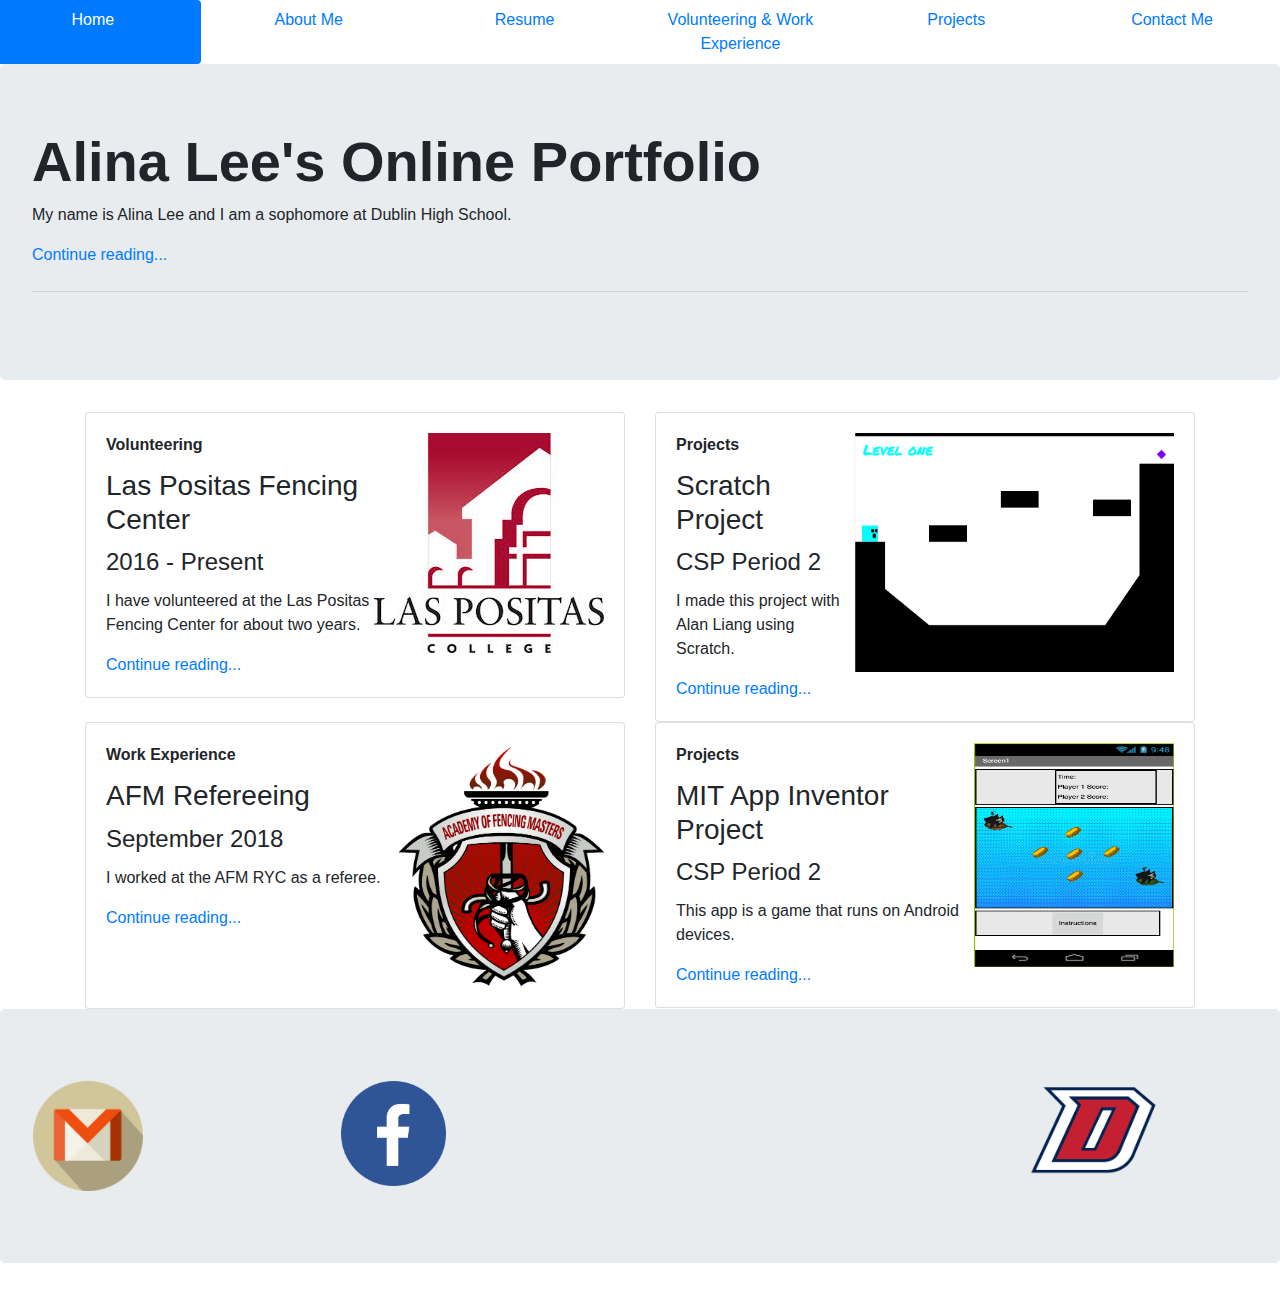
==== index.html @ e9a0cd4d "fixed cards" ====
<!DOCTYPE html>
<html lang="en">
    <head>
        <link href="bootstrap-4.1.2-dist/css/bootstrap.css" rel="stylesheet" type="text/css">
        <meta charset="utf-8">
        <title>Home Page</title>
    </head>
    <body>
        <header> <!-- navigation -->
            <div class="row">
                <nav class="nav nav-pills nav-justified nav-fill col-sm-12 text-center" role="navigation">
                    <a class="nav-item nav-link active" href="index.html">Home</a>
                    <a class="nav-item nav-link" href="Lee_AboutMe.html">About Me</a>
                    <a class="nav-item nav-link" href="resume.html">Resume</a>
                    <a class="nav-item nav-link" href="volunteerworkexp.html">Volunteering & Work Experience</a>
                    <a class="nav-item nav-link" href="projects.html">Projects</a>
                    <a class="nav-item nav-link" href="contactme.html">Contact Me</a>
                </nav>
            </div>
        </header>
        
        <div class="jumbotron"> <!-- title for about me -->
          <h1 class="display-4 text-left font-weight-bold">Alina Lee's Online Portfolio</h1>
          <p class="text-left">My name is Alina Lee and I am a sophomore at Dublin High School.</p>
          <p class="text-left"><a href="Lee_AboutMe.html">Continue reading...</a></p>
          <hr class="my-4">
        </div>
    <div class= "container">
    <div class="row"> <!--start row-->
        <div class="col-sm-6">
            <div class="card"> <!-- volunteer at LPFC -->
                <div class="card-body">
                    <img src="Images/laspositas.jpg" align="right" />
                    <p class="card-title font-weight-bold">Volunteering</p>
                    <h3 class="card-title">Las Positas Fencing Center</h3>
                    <h4 class="card-title">2016 - Present</h4>
                    <p class="card-text">I have volunteered at the Las Positas Fencing Center for about two years.</p>
                    <a href="#" class="card-link"><a href="volunteerworkexp.html">Continue reading...</a></a>
                </div>
            </div>
        </div>
        <div class="col-sm-6">
            <div class="card"> <!-- projects -->
                <div class="card-body">
                    <img src="Images/platform.png" width=320 align="right" />
                    <p class="card-title font-weight-bold">Projects</p>
                    <h3 class="card-title">Scratch Project</h3>
                    <h4 class="card-title">CSP Period 2</h4>
                    <p class="card-text">I made this project with Alan Liang using Scratch.</p>
                    <a href="#" class="card-link"><a href="projects.html">Continue reading...</a></a>
                </div>
            </div>
        </div>
    </div><!--end row-->
    
    <div class="row"> <!-- start row -->
        <div class="col-sm-6">
            <div class="card"> <!-- work experience -->
                <div class="card-body">
                    <img src="Images/afm.jpg" width=208 align="right" />
                    <p class="card-title font-weight-bold">Work Experience</p>
                    <h3 class="card-title">AFM Refereeing</h3>
                    <h4 class="card-title">September 2018</h4>
                    <p class="card-text">I worked at the AFM RYC as a referee.</p>
                    <a href="#" class="card-link"><a href="volunteerworkexp.html#afm">Continue reading...</a></a>
                </div>
            </div>
        </div>
        <div class="col-sm-6">
            <div class="card"> <!-- projects -->
                <div class="card-body">
                    <img src="Images/getthegold.png" height=224 width=200 align="right" />
                    <p class="card-title font-weight-bold">Projects</p>
                    <h3 class="card-title">MIT App Inventor Project</h3>
                    <h4 class="card-title">CSP Period 2</h4>
                    <p class="card-text">This app is a game that runs on Android devices.</p>
                    <a href="#" class="card-link"><a href="projects.html#mit">Continue reading...</a></a>
                </div>
            </div>
        </div>
    </div><!--end row-->
    </div>
    
        <footer class="jumbotron"> <!-- contacting me -->
            <div class="row">
                <nav class="nav nav-pills nav-justified  col-sm-12" role="navigation">
                    <a class="nav-item nav-link" href="mailto:lee9037@mydusd.org" target="_blank"><img src="Images/emailtrans.png" align="left" width=110 /></a>
                    <a class="nav-item nav-link" href="https://www.facebook.com" target="_blank"><img src="Images/facebook.png" align="left" width=105 /></a>
                    <a class="nav-item nav-link" href=""></a>
                    <a class="nav-item nav-link" href="https://www.dublin.k12.ca.us/dhs" target="_blank"><img src="Images/dhslogo.png" align="center" width=130 /></a>
                </nav>
            </div>
        </footer>
    </body>
</html>
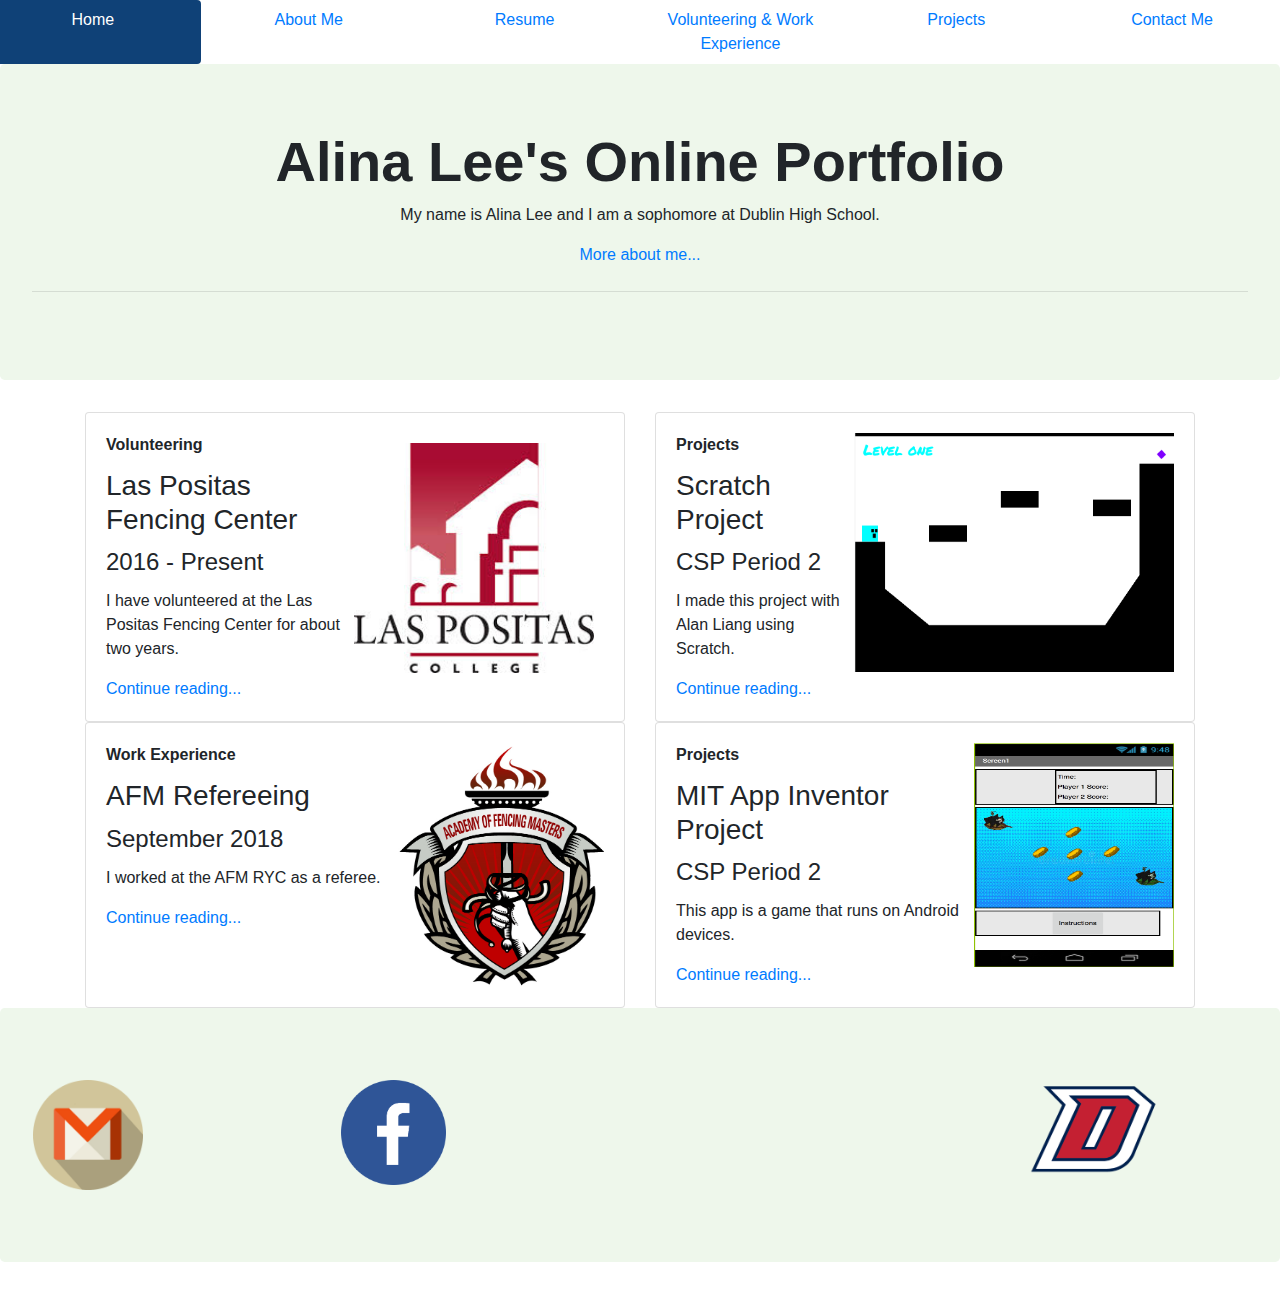
==== commit f6851f8c: "third commit" ====
--- a/index.html
+++ b/index.html
@@ -18,11 +18,10 @@
                 </nav>
             </div>
         </header>
-        
         <div class="jumbotron"> <!-- title for about me -->
-          <h1 class="display-4 text-left font-weight-bold">Alina Lee's Online Portfolio</h1>
-          <p class="text-left">My name is Alina Lee and I am a sophomore at Dublin High School.</p>
-          <p class="text-left"><a href="Lee_AboutMe.html">Continue reading...</a></p>
+          <h1 class="display-4 text-center font-weight-bold">Alina Lee's Online Portfolio</h1>
+          <p class="text-center">My name is Alina Lee and I am a sophomore at Dublin High School.</p>
+          <p class="text-center"><a href="Lee_AboutMe.html">More about me...</a></p>
           <hr class="my-4">
         </div>
     <div class= "container">
@@ -30,7 +29,7 @@
         <div class="col-sm-6">
             <div class="card"> <!-- volunteer at LPFC -->
                 <div class="card-body">
-                    <img src="Images/laspositas.jpg" align="right" />
+                    <img src="Images/laspositas.jpg" width=260 style="padding:10px;" align="right" />
                     <p class="card-title font-weight-bold">Volunteering</p>
                     <h3 class="card-title">Las Positas Fencing Center</h3>
                     <h4 class="card-title">2016 - Present</h4>
@@ -40,7 +39,7 @@
             </div>
         </div>
         <div class="col-sm-6">
-            <div class="card"> <!-- projects -->
+            <div class="card"> <!-- scratch projects -->
                 <div class="card-body">
                     <img src="Images/platform.png" width=320 align="right" />
                     <p class="card-title font-weight-bold">Projects</p>
@@ -52,12 +51,11 @@
             </div>
         </div>
     </div><!--end row-->
-    
     <div class="row"> <!-- start row -->
         <div class="col-sm-6">
             <div class="card"> <!-- work experience -->
                 <div class="card-body">
-                    <img src="Images/afm.jpg" width=208 align="right" />
+                    <img src="Images/afm.jpg" width=207 align="right" />
                     <p class="card-title font-weight-bold">Work Experience</p>
                     <h3 class="card-title">AFM Refereeing</h3>
                     <h4 class="card-title">September 2018</h4>
@@ -67,7 +65,7 @@
             </div>
         </div>
         <div class="col-sm-6">
-            <div class="card"> <!-- projects -->
+            <div class="card"> <!-- mit projects -->
                 <div class="card-body">
                     <img src="Images/getthegold.png" height=224 width=200 align="right" />
                     <p class="card-title font-weight-bold">Projects</p>
@@ -80,7 +78,6 @@
         </div>
     </div><!--end row-->
     </div>
-    
         <footer class="jumbotron"> <!-- contacting me -->
             <div class="row">
                 <nav class="nav nav-pills nav-justified  col-sm-12" role="navigation">
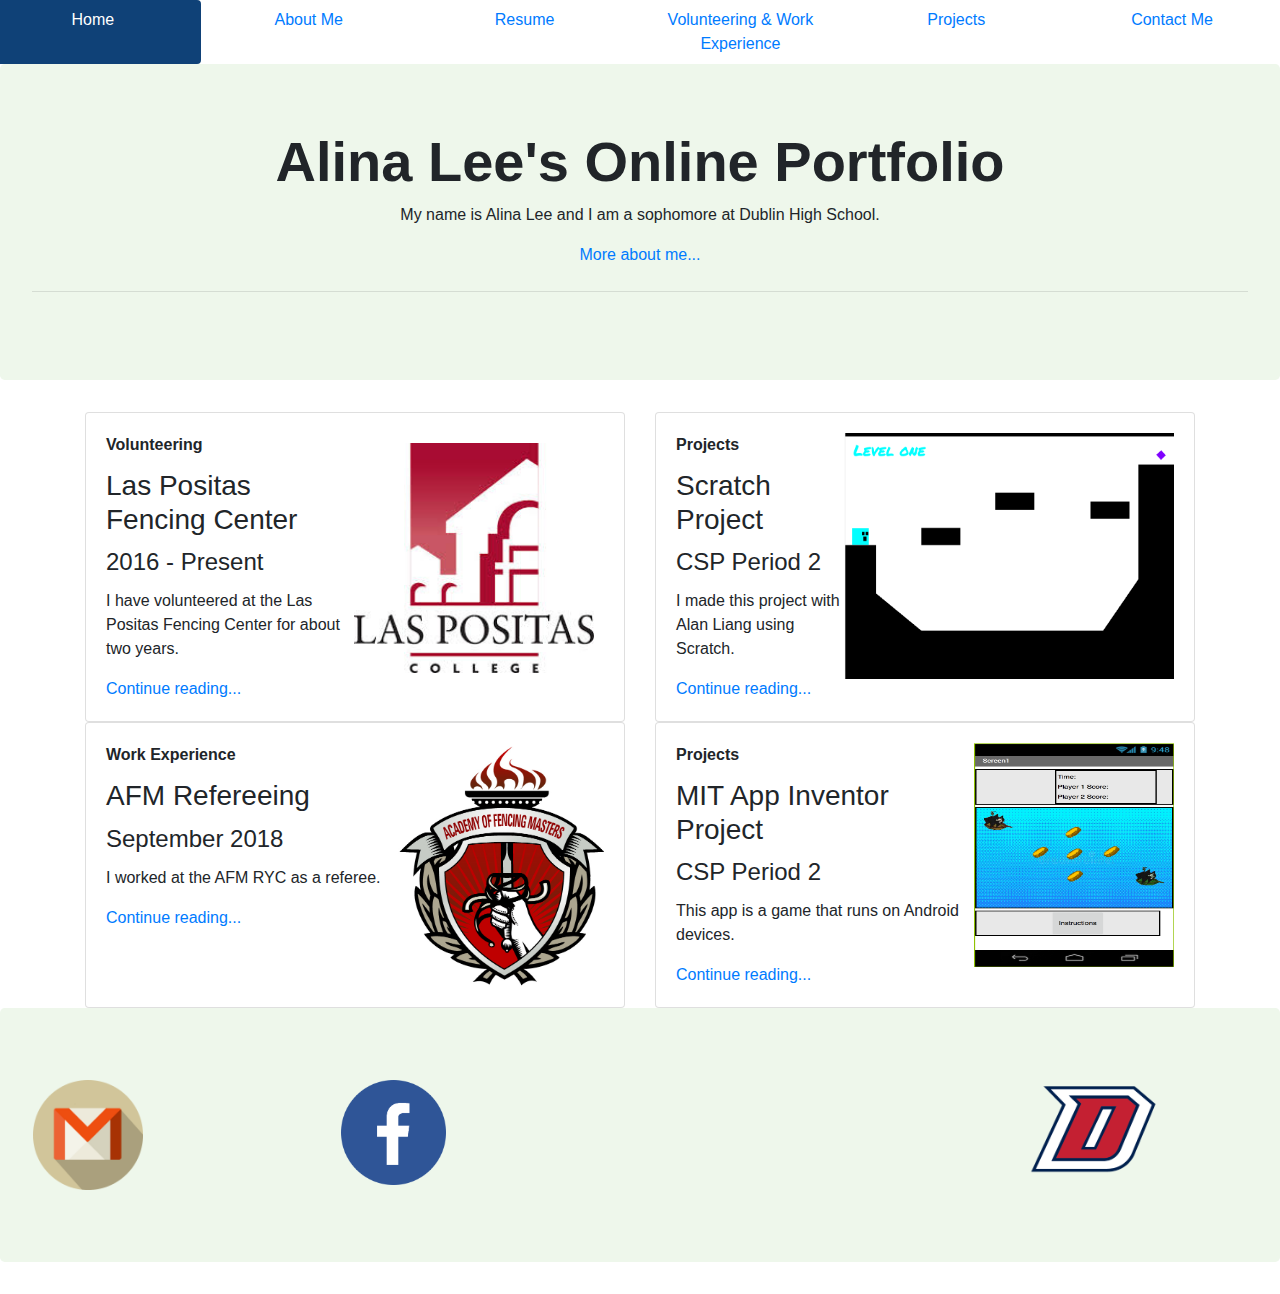
==== commit 5659f0f8: "commit" ====
--- a/index.html
+++ b/index.html
@@ -41,7 +41,7 @@
         <div class="col-sm-6">
             <div class="card"> <!-- scratch projects -->
                 <div class="card-body">
-                    <img src="Images/platform.png" width=320 align="right" />
+                    <img src="Images/platform.png" width=330 align="right" />
                     <p class="card-title font-weight-bold">Projects</p>
                     <h3 class="card-title">Scratch Project</h3>
                     <h4 class="card-title">CSP Period 2</h4>
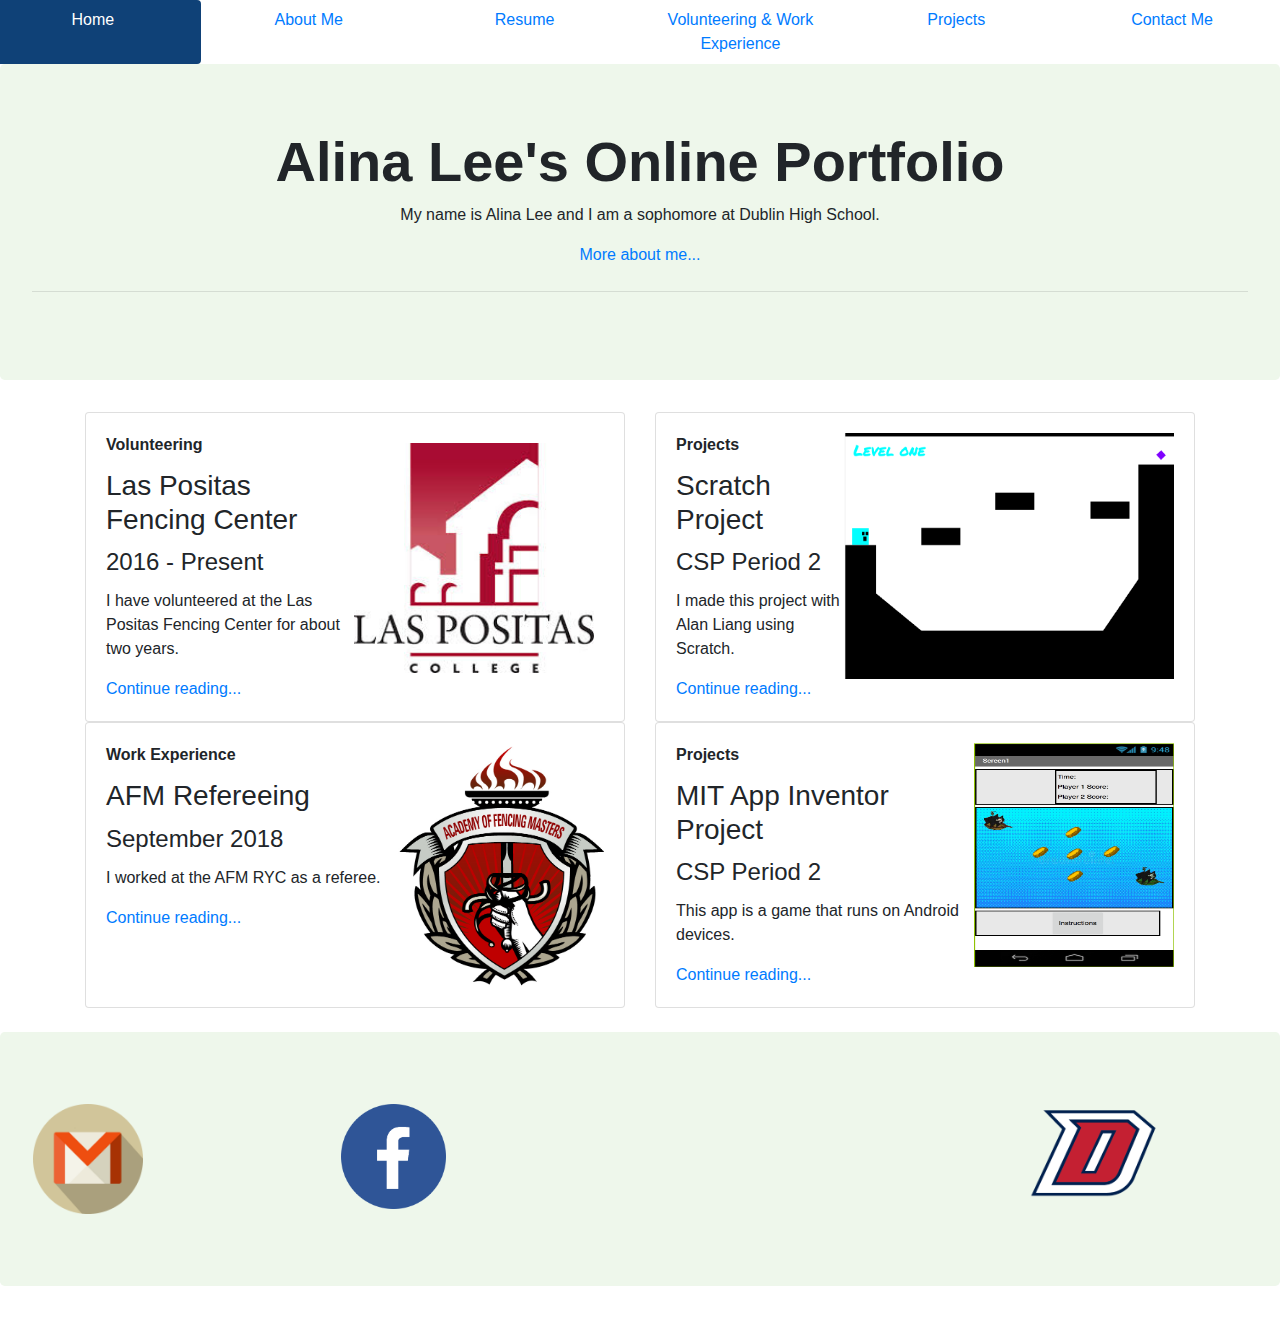
==== commit e1d1198d: "final2" ====
--- a/index.html
+++ b/index.html
@@ -8,7 +8,7 @@
     <body>
         <header> <!-- navigation -->
             <div class="row">
-                <nav class="nav nav-pills nav-justified nav-fill col-sm-12 text-center" role="navigation">
+                <nav class= "nav nav-pills nav-justified nav-fill col-sm-12 text-center role="navigation">
                     <a class="nav-item nav-link active" href="index.html">Home</a>
                     <a class="nav-item nav-link" href="Lee_AboutMe.html">About Me</a>
                     <a class="nav-item nav-link" href="resume.html">Resume</a>
@@ -29,7 +29,7 @@
         <div class="col-sm-6">
             <div class="card"> <!-- volunteer at LPFC -->
                 <div class="card-body">
-                    <img src="Images/laspositas.jpg" width=260 style="padding:10px;" align="right" />
+                    <img src="Images/laspositas.jpg" width=260 style="padding:10px;" align="right" alt="Las Positas College"/>
                     <p class="card-title font-weight-bold">Volunteering</p>
                     <h3 class="card-title">Las Positas Fencing Center</h3>
                     <h4 class="card-title">2016 - Present</h4>
@@ -41,7 +41,7 @@
         <div class="col-sm-6">
             <div class="card"> <!-- scratch projects -->
                 <div class="card-body">
-                    <img src="Images/platform.png" width=330 align="right" />
+                    <img src="Images/platform.png" width=330 align="right" alt="Platformer Game" />
                     <p class="card-title font-weight-bold">Projects</p>
                     <h3 class="card-title">Scratch Project</h3>
                     <h4 class="card-title">CSP Period 2</h4>
@@ -55,7 +55,7 @@
         <div class="col-sm-6">
             <div class="card"> <!-- work experience -->
                 <div class="card-body">
-                    <img src="Images/afm.jpg" width=207 align="right" />
+                    <img src="Images/afm.jpg" width=207 align="right" alt="Academy of Fencing Masters Logo" />
                     <p class="card-title font-weight-bold">Work Experience</p>
                     <h3 class="card-title">AFM Refereeing</h3>
                     <h4 class="card-title">September 2018</h4>
@@ -67,7 +67,7 @@
         <div class="col-sm-6">
             <div class="card"> <!-- mit projects -->
                 <div class="card-body">
-                    <img src="Images/getthegold.png" height=224 width=200 align="right" />
+                    <img src="Images/getthegold.png" height=224 width=200 align="right" alt="MIT App"/>
                     <p class="card-title font-weight-bold">Projects</p>
                     <h3 class="card-title">MIT App Inventor Project</h3>
                     <h4 class="card-title">CSP Period 2</h4>
@@ -77,6 +77,7 @@
             </div>
         </div>
     </div><!--end row-->
+    <br>
     </div>
         <footer class="jumbotron"> <!-- contacting me -->
             <div class="row">
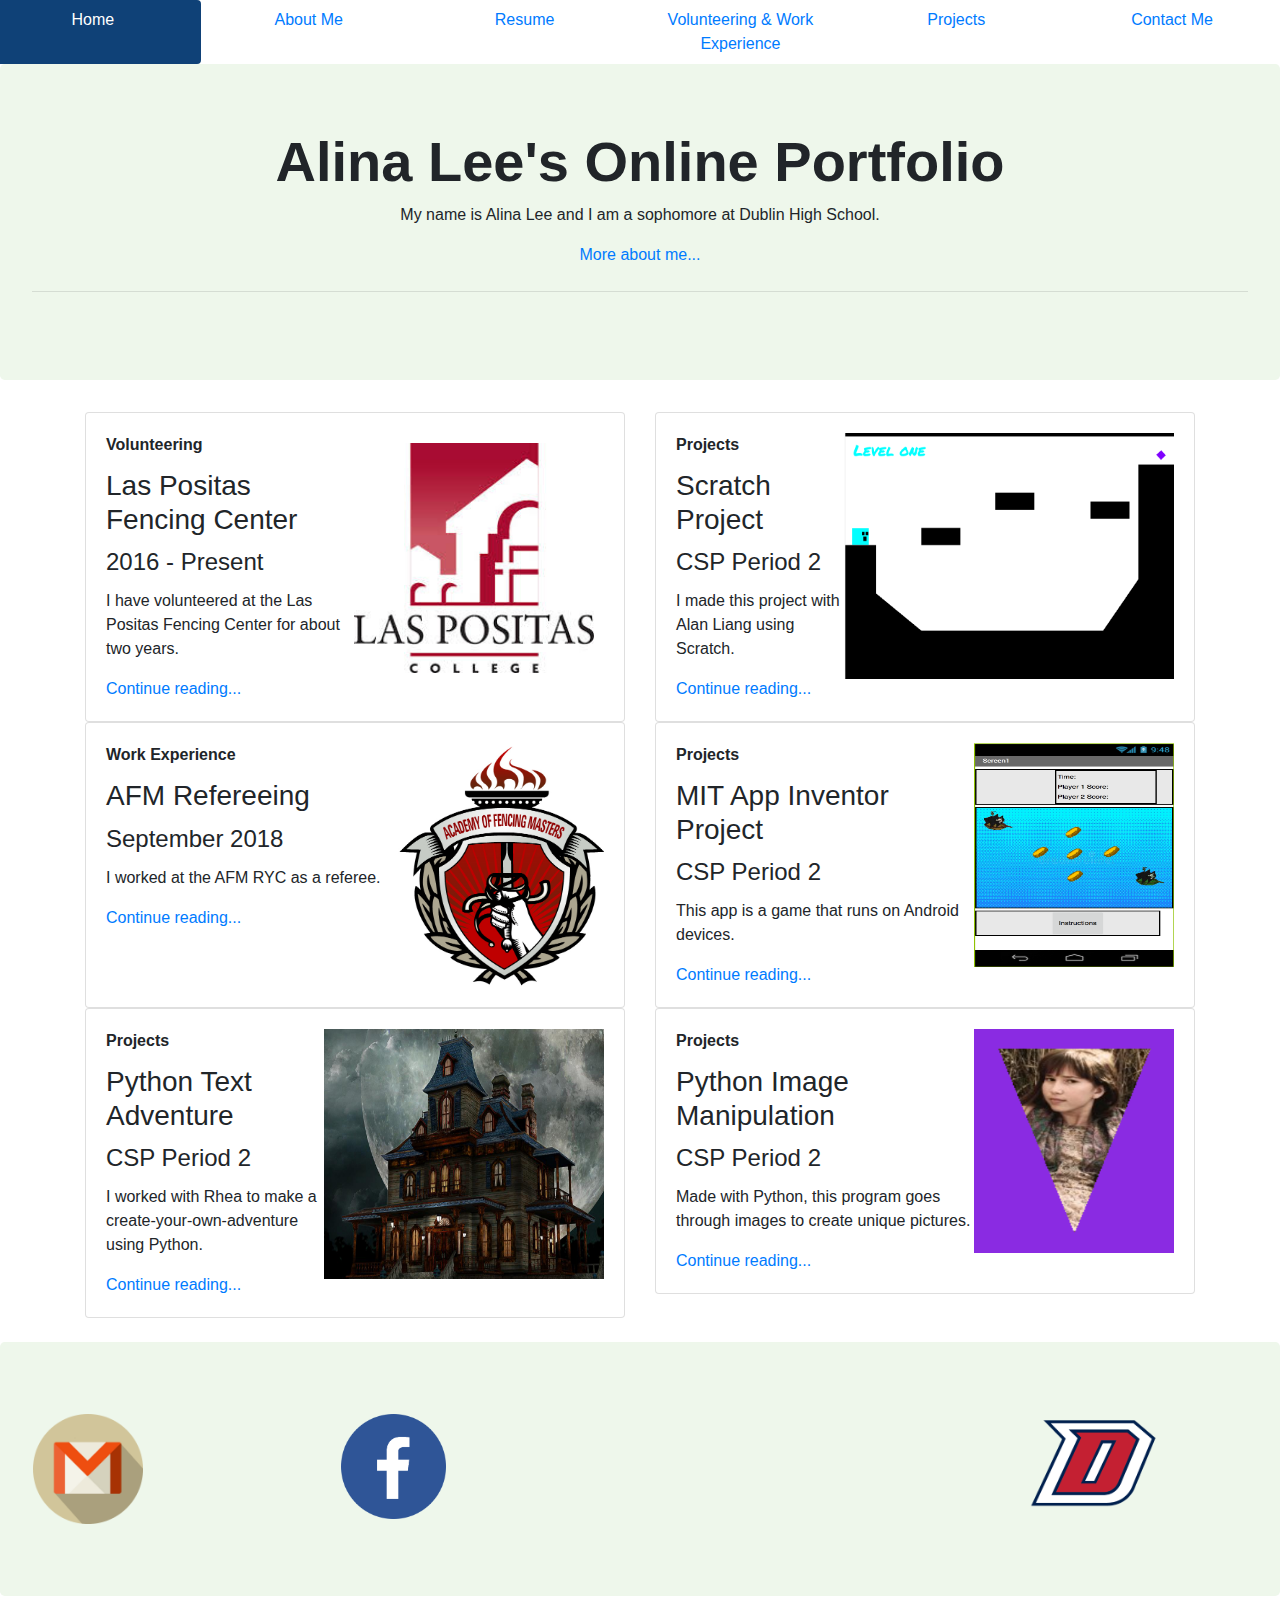
==== commit b54520af: "update projects" ====
--- a/index.html
+++ b/index.html
@@ -77,6 +77,37 @@
             </div>
         </div>
     </div><!--end row-->
+    
+    
+    
+    <!--NEW ROW FOR UPDATES-->
+    
+     <div class="row"> <!-- start row -->
+        <div class="col-sm-6">
+            <div class="card"> <!-- python text adventure -->
+                <div class="card-body">
+                    <img src="Images/haunted.jpg" height = 250 width=280 align="right" alt="Haunted House" />
+                    <p class="card-title font-weight-bold">Projects</p>
+                    <h3 class="card-title">Python Text Adventure</h3>
+                    <h4 class="card-title">CSP Period 2</h4>
+                    <p class="card-text">I worked with Rhea to make a create-your-own-adventure <br> using Python.</p>
+                    <a href="#" class="card-link"><a href="projects.html#textadventure">Continue reading...</a></a>
+                </div>
+            </div>
+        </div>
+        <div class="col-sm-6">
+            <div class="card"> <!-- python image manipulation -->
+                <div class="card-body">
+                    <img src="Images/girlpython.png" height=224 width=200 align="right" alt="Manipulated Image"/>
+                    <p class="card-title font-weight-bold">Projects</p>
+                    <h3 class="card-title">Python Image Manipulation</h3>
+                    <h4 class="card-title">CSP Period 2</h4>
+                    <p class="card-text">Made with Python, this program goes through images to create unique pictures.</p>
+                    <a href="#" class="card-link"><a href="projects.html#manipulation">Continue reading...</a></a>
+                </div>
+            </div>
+        </div>
+    </div><!--end row-->
     <br>
     </div>
         <footer class="jumbotron"> <!-- contacting me -->
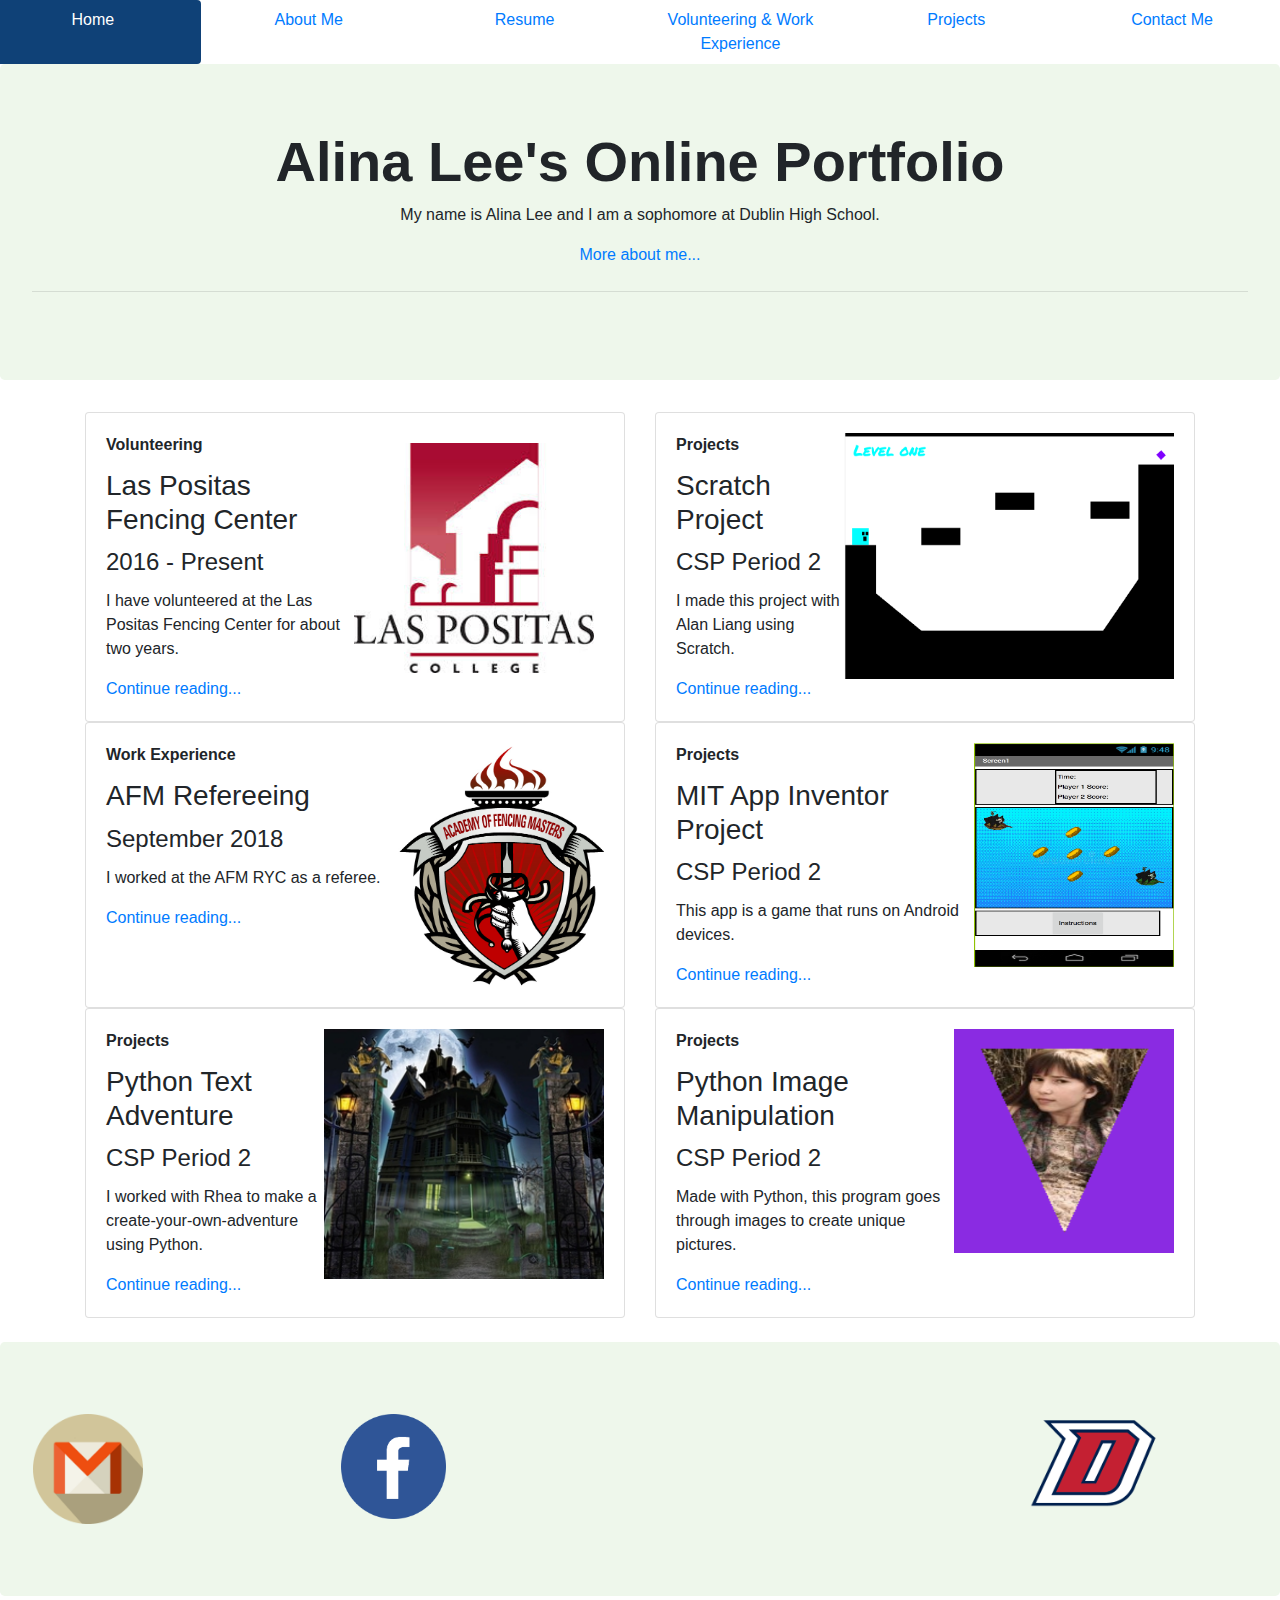
==== commit f3fd4065: "update haunted house pic" ====
--- a/index.html
+++ b/index.html
@@ -86,7 +86,7 @@
         <div class="col-sm-6">
             <div class="card"> <!-- python text adventure -->
                 <div class="card-body">
-                    <img src="Images/haunted.jpg" height = 250 width=280 align="right" alt="Haunted House" />
+                    <img src="Images/hauntedhouse.jpg" height = 250 width=280 align="right" alt="Haunted House" />
                     <p class="card-title font-weight-bold">Projects</p>
                     <h3 class="card-title">Python Text Adventure</h3>
                     <h4 class="card-title">CSP Period 2</h4>
@@ -98,7 +98,7 @@
         <div class="col-sm-6">
             <div class="card"> <!-- python image manipulation -->
                 <div class="card-body">
-                    <img src="Images/girlpython.png" height=224 width=200 align="right" alt="Manipulated Image"/>
+                    <img src="Images/girlpython.png" height=224 width=220 align="right" alt="Manipulated Image"/>
                     <p class="card-title font-weight-bold">Projects</p>
                     <h3 class="card-title">Python Image Manipulation</h3>
                     <h4 class="card-title">CSP Period 2</h4>
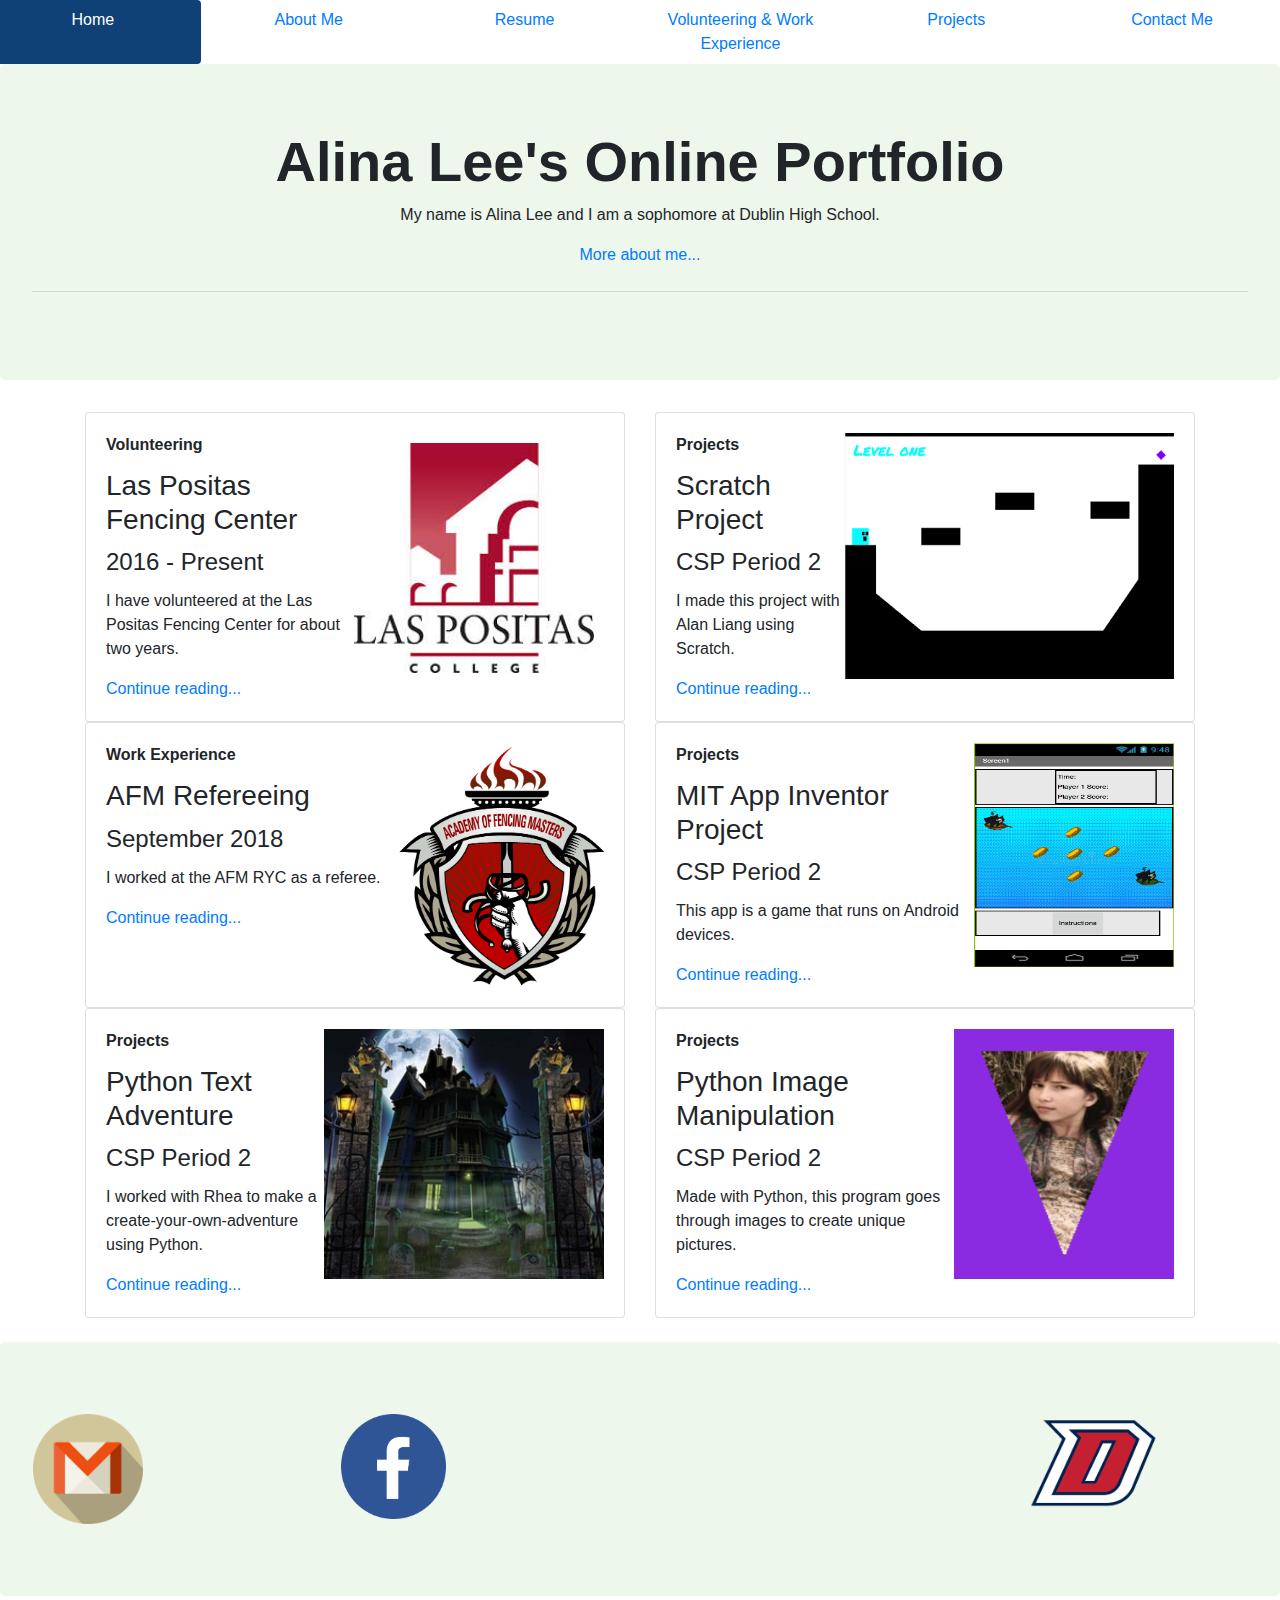
==== commit 64ab1ec2: "final update" ====
--- a/index.html
+++ b/index.html
@@ -98,7 +98,7 @@
         <div class="col-sm-6">
             <div class="card"> <!-- python image manipulation -->
                 <div class="card-body">
-                    <img src="Images/girlpython.png" height=224 width=220 align="right" alt="Manipulated Image"/>
+                    <img src="Images/girlpython.png" height=250 width=220 align="right" alt="Manipulated Image"/>
                     <p class="card-title font-weight-bold">Projects</p>
                     <h3 class="card-title">Python Image Manipulation</h3>
                     <h4 class="card-title">CSP Period 2</h4>
